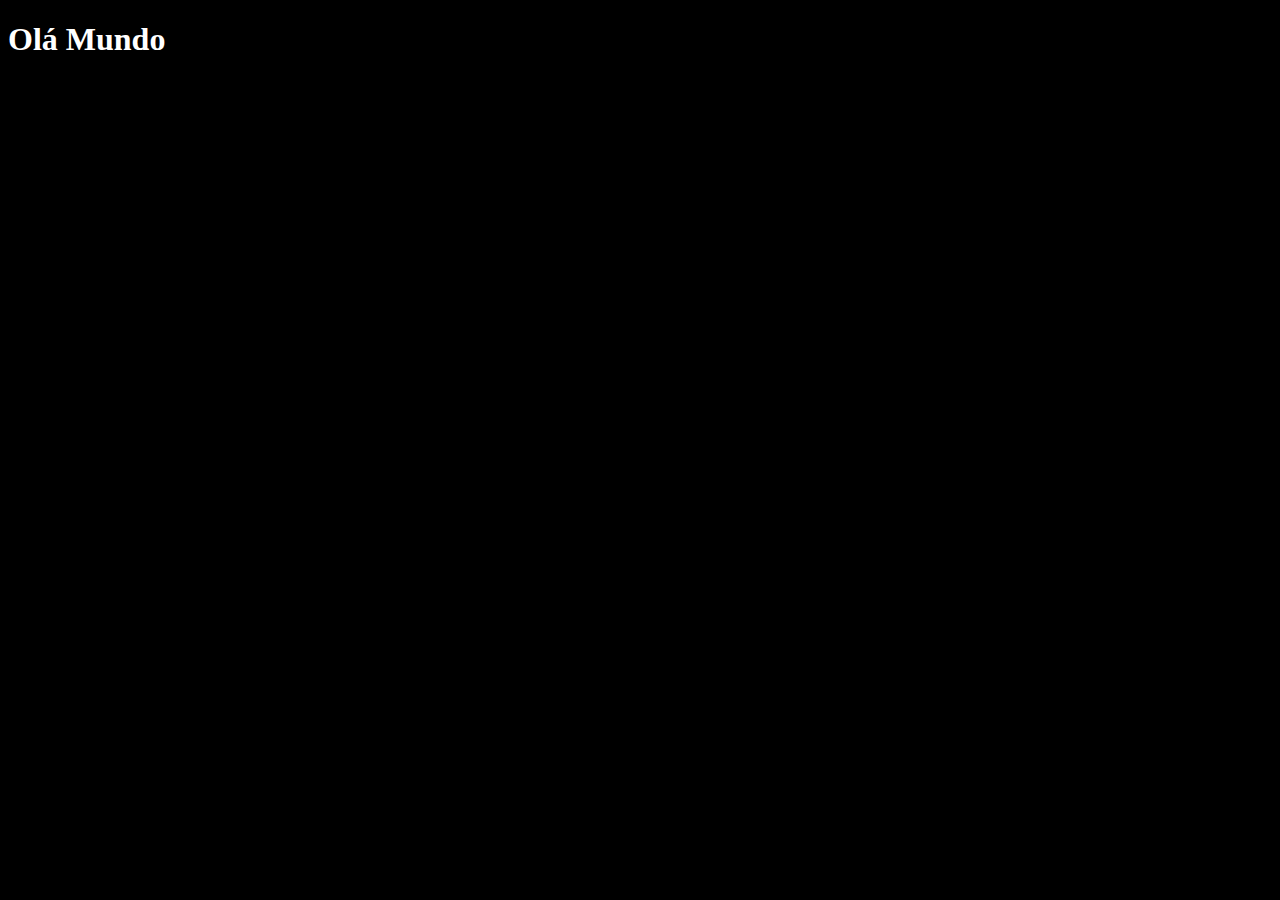
==== index.html @ 540657ef "Criando Index" ====
<!DOCTYPE html>
<html lang="en">
<head>
  <meta charset="UTF-8">
  <meta name="viewport" content="width=device-width, initial-scale=1.0">
  <title>Redes Sociais</title>
  <link rel="shortcut icon" href="favicon.ico" type="image/x-icon">
  <link rel="stylesheet" href="./estilos/style.css">
</head>
<body>
  <h1>Olá Mundo</h1>
</body>
</html>
---- estilos/style.css ----
@import "UFT-8";

body {
  background-color:black;
  color: white;
}
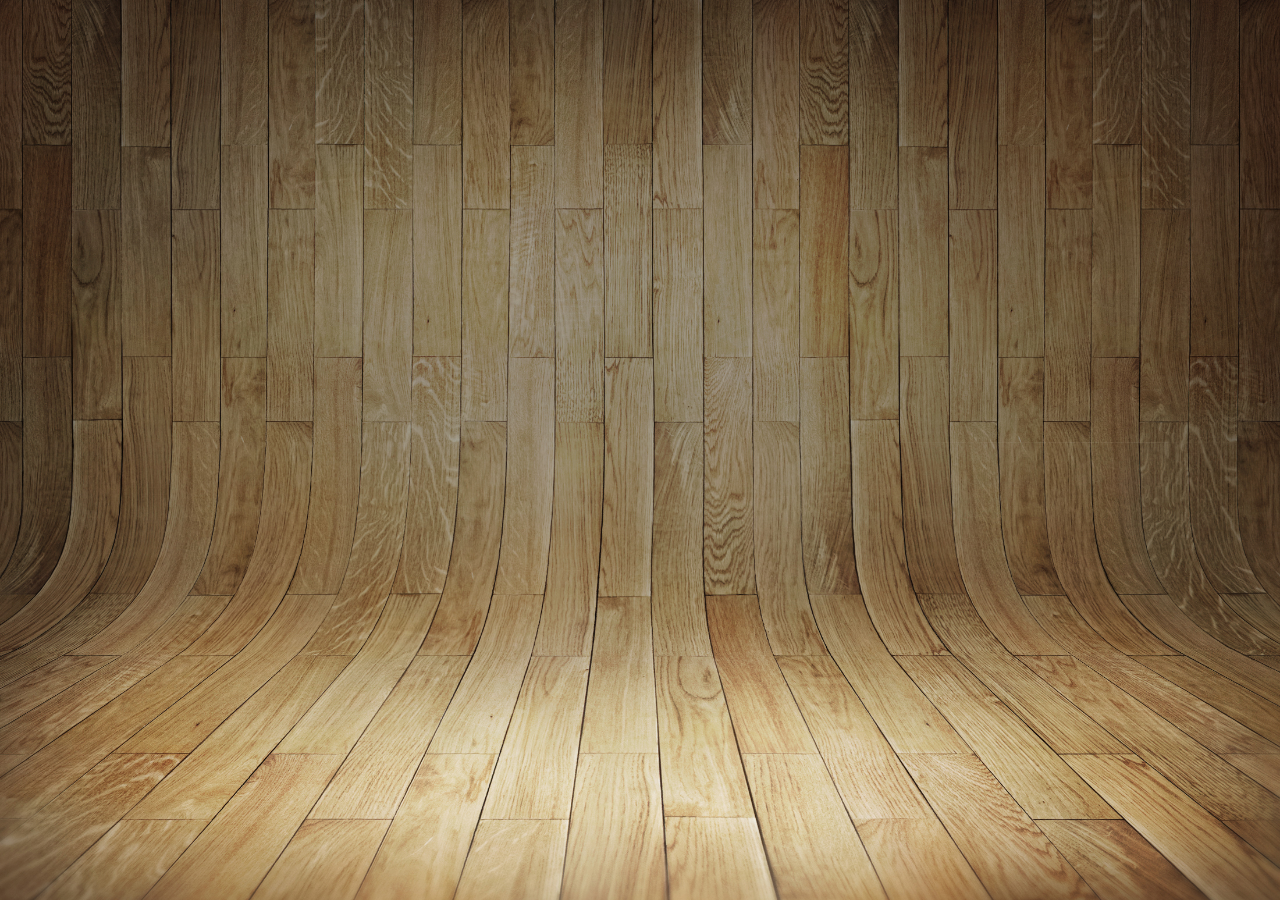
==== commit e94770c2: "Adicionando o background" ====
--- a/index.html
+++ b/index.html
@@ -1,5 +1,5 @@
 <!DOCTYPE html>
-<html lang="en">
+<html lang="pt-br">
 <head>
   <meta charset="UTF-8">
   <meta name="viewport" content="width=device-width, initial-scale=1.0">
@@ -8,6 +8,5 @@
   <link rel="stylesheet" href="./estilos/style.css">
 </head>
 <body>
-  <h1>Olá Mundo</h1>
 </body>
 </html>--- a/estilos/style.css
+++ b/estilos/style.css
@@ -1,6 +1,19 @@
-@import "UFT-8";
+@charset "UFT-8";
+
+* {
+  margin: 0px;
+  padding: 0px;
+  font-family: Arial, Helvetica, sans-serif;
+}
+
+body, html {
+  width: 100vw;
+  height: 100vh;
+  background-color: black;
+}
 
 body {
-  background-color:black;
-  color: white;
+  background: url(../imagens/fundo-madeira.jpg) no-repeat top center;
+  background-size: cover;
+  background-attachment: fixed;
 }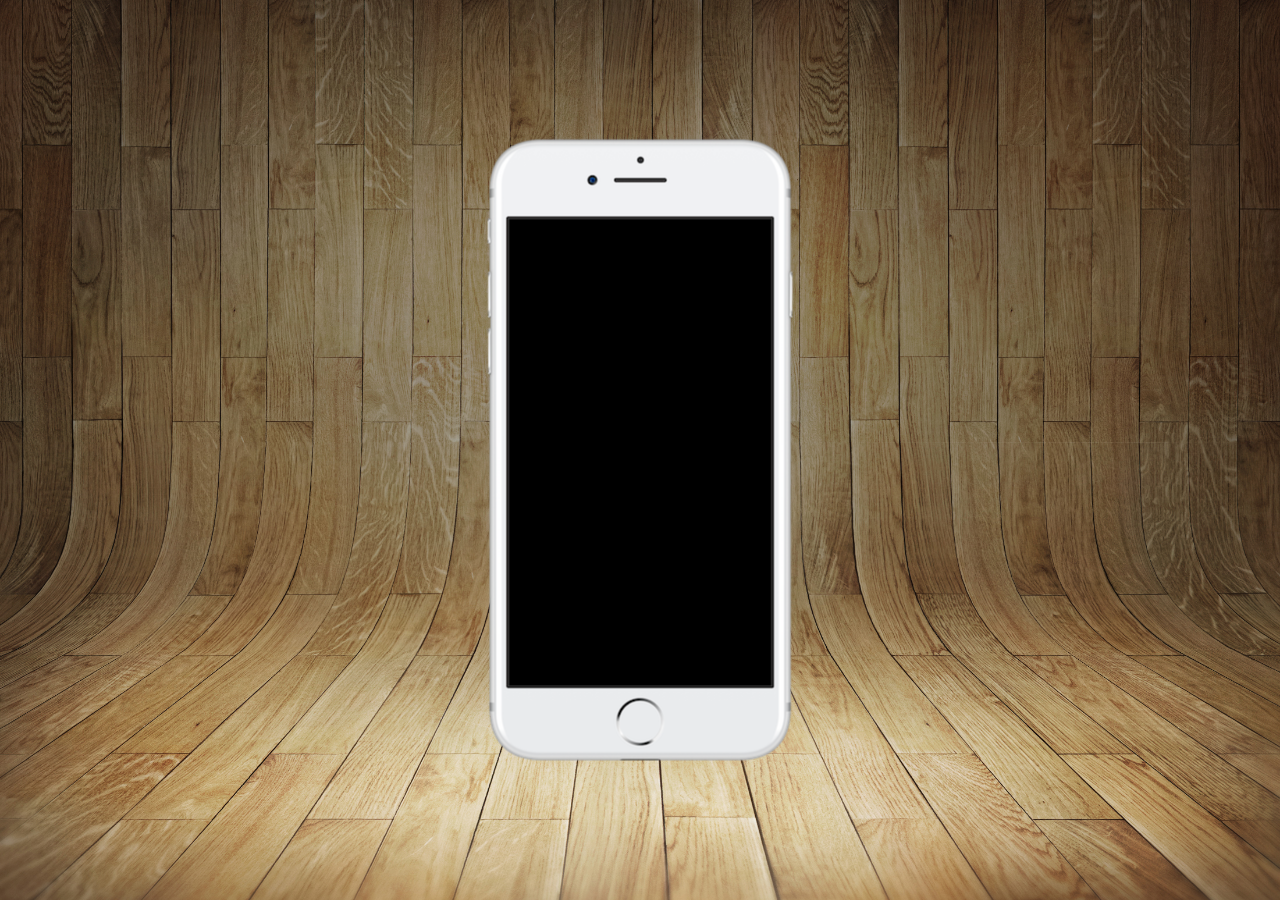
==== commit a05c0c4e: "Adicionando img-celular" ====
--- a/index.html
+++ b/index.html
@@ -8,5 +8,16 @@
   <link rel="stylesheet" href="./estilos/style.css">
 </head>
 <body>
+
+  <main>
+
+    <section id="celular">
+
+    </section>
+    <section id="botoes">
+
+    </section>
+
+  </main>
 </body>
 </html>--- a/estilos/style.css
+++ b/estilos/style.css
@@ -16,4 +16,19 @@
   background: url(../imagens/fundo-madeira.jpg) no-repeat top center;
   background-size: cover;
   background-attachment: fixed;
+}
+
+main {
+  height: 100vh;
+  position: relative;
+}
+
+section#celular{
+  position: absolute;
+  top: 50%;
+  left: 50%;
+  height: 627px;
+  transform: translate(-50%, -50%);
+  width: 311px;
+  background: url(../imagens/frame-iphone.png) no-repeat;
 }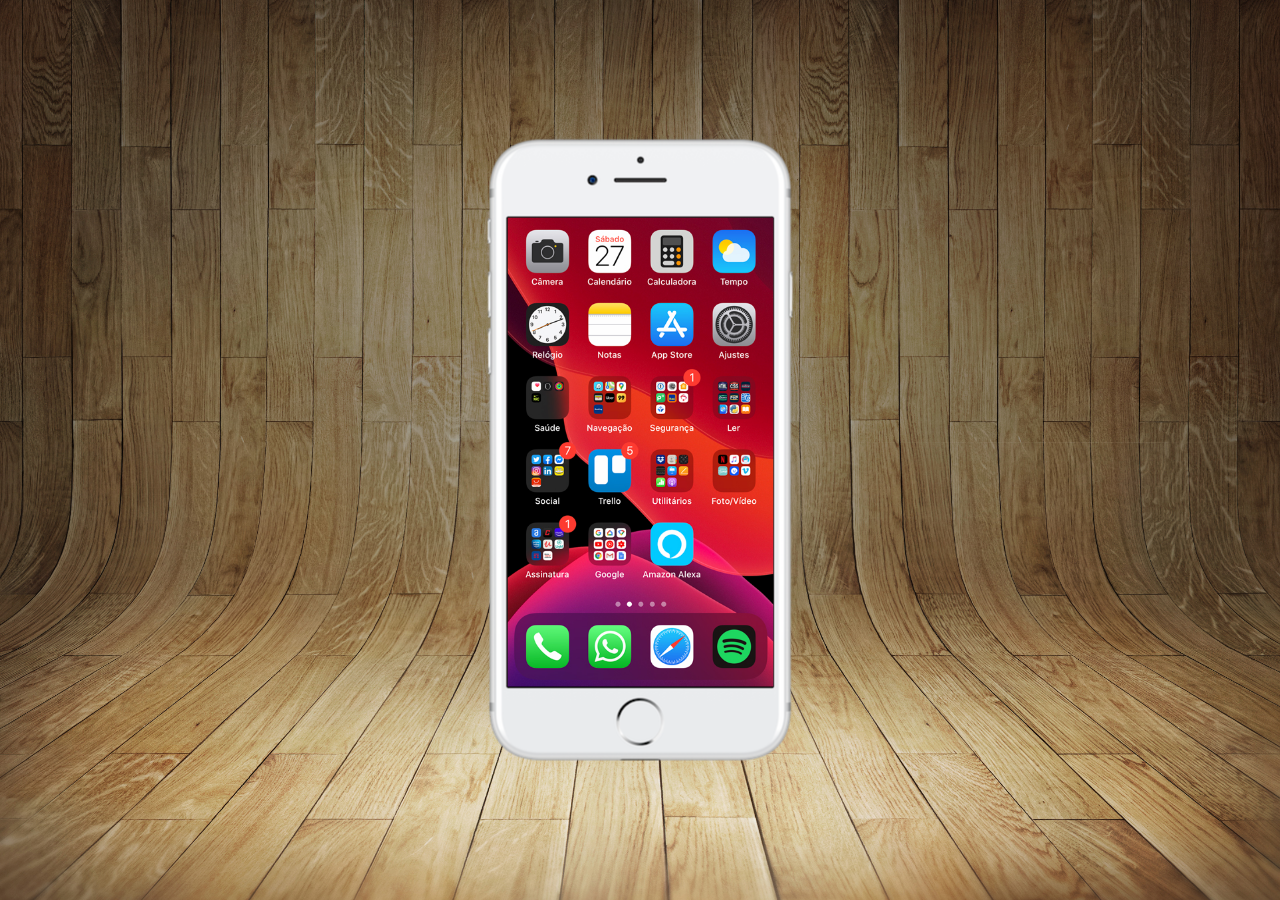
==== commit 8e49fe3c: "Criando a tela home" ====
--- a/index.html
+++ b/index.html
@@ -13,9 +13,10 @@
 
     <section id="celular">
 
+      <iframe src="./iframes/home.html" frameborder="0" name="tela" id="tela"></iframe>
+
     </section>
     <section id="botoes">
-
     </section>
 
   </main>
--- a/estilos/style.css
+++ b/estilos/style.css
@@ -31,4 +31,12 @@
   transform: translate(-50%, -50%);
   width: 311px;
   background: url(../imagens/frame-iphone.png) no-repeat;
+}
+
+iframe#tela {
+  position: relative;
+  top: 81px;
+  left: 23px;
+  width: 266px;
+  height:470px;
 }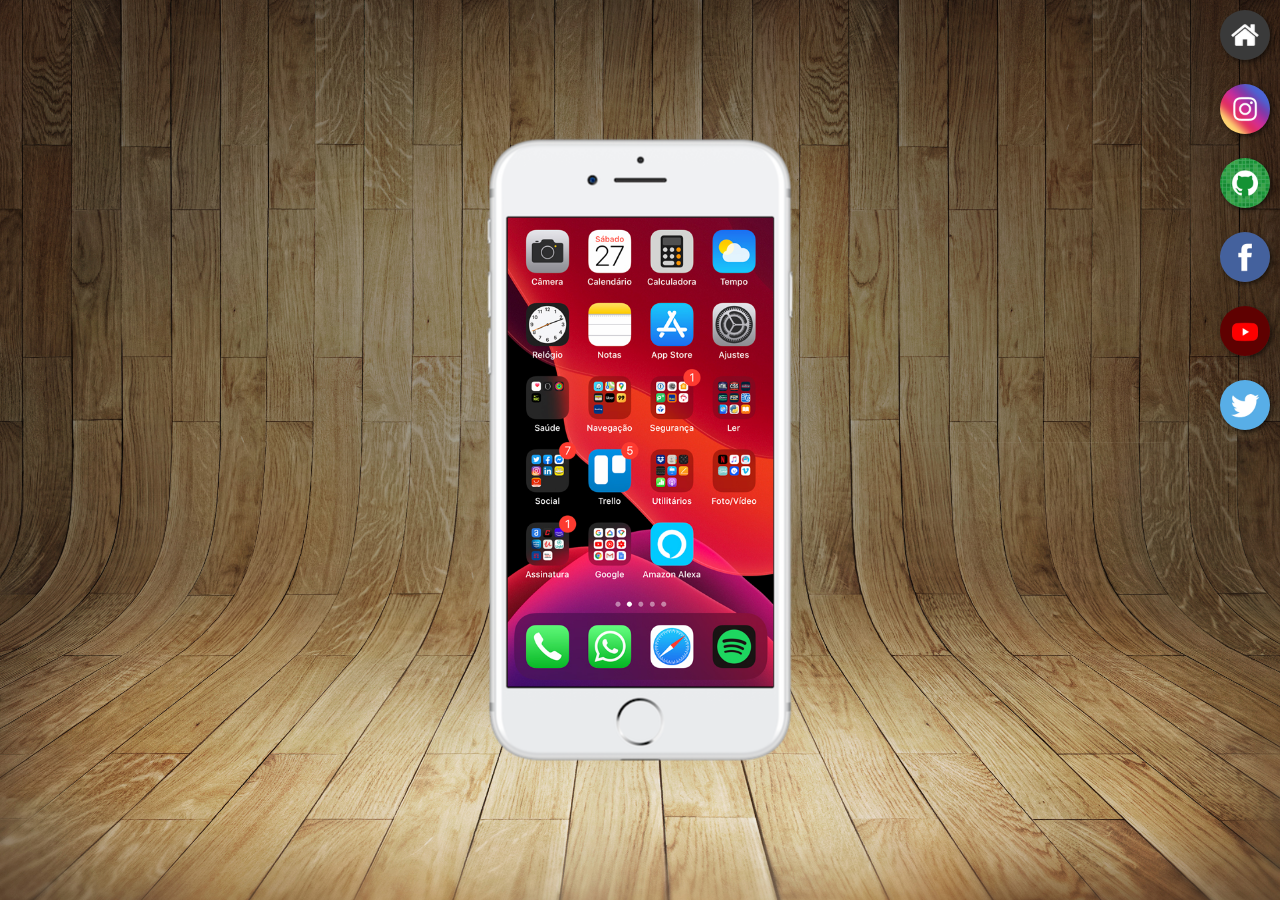
==== commit 57159e44: "Adicionando e estilizando botoes" ====
--- a/index.html
+++ b/index.html
@@ -13,10 +13,18 @@
 
     <section id="celular">
 
-      <iframe src="./iframes/home.html" frameborder="0" name="tela" id="tela"></iframe>
+      <iframe src="./iframes/home.html" frameborder="0" name="tela" id="tela">
+        [ERRO] Navegador não compativel.
+      </iframe>
 
     </section>
     <section id="botoes">
+      <a href="#" target="tela"> <img src="./imagens/logo-home.jpg" alt="home"></a><br>
+      <a href="#" target="tela"><img src="./imagens/logo-instagram.jpg" alt="instagram"></a> <br>
+      <a href="#" target="tela"><img src="./imagens/logo-github.jpg" alt="tela-github"></a> <br>
+      <a href="#" target="tela"><img src="./imagens/logo-facebook.jpg" alt="facebook"></a> <br>
+      <a href="#" target="tela"><img src="./imagens/logo-youtube.jpg" alt=""></a> <br>
+      <a href="#" target="tela"><img src="./imagens/logo-twitter.jpg" alt=""></a>
     </section>
 
   </main>
--- a/estilos/style.css
+++ b/estilos/style.css
@@ -39,4 +39,23 @@
   left: 23px;
   width: 266px;
   height:470px;
+}
+
+section#botoes {
+text-align: right;
+}
+
+section#botoes img {
+  width: 50px;
+  margin: 10px;
+  border-radius: 50%;
+  box-shadow: 2px 2px 5px rgba(0, 0, 0, 0.585);
+  box-sizing: border-box;
+}
+
+section#botoes img:hover {
+  border: 2px solid white;
+  transform: translate(-3px,-3px);
+  box-shadow: 5px 5px 12px rgba(0, 0, 0, 0.604);
+  transition: transform 0.4s, border 0.2s;
 }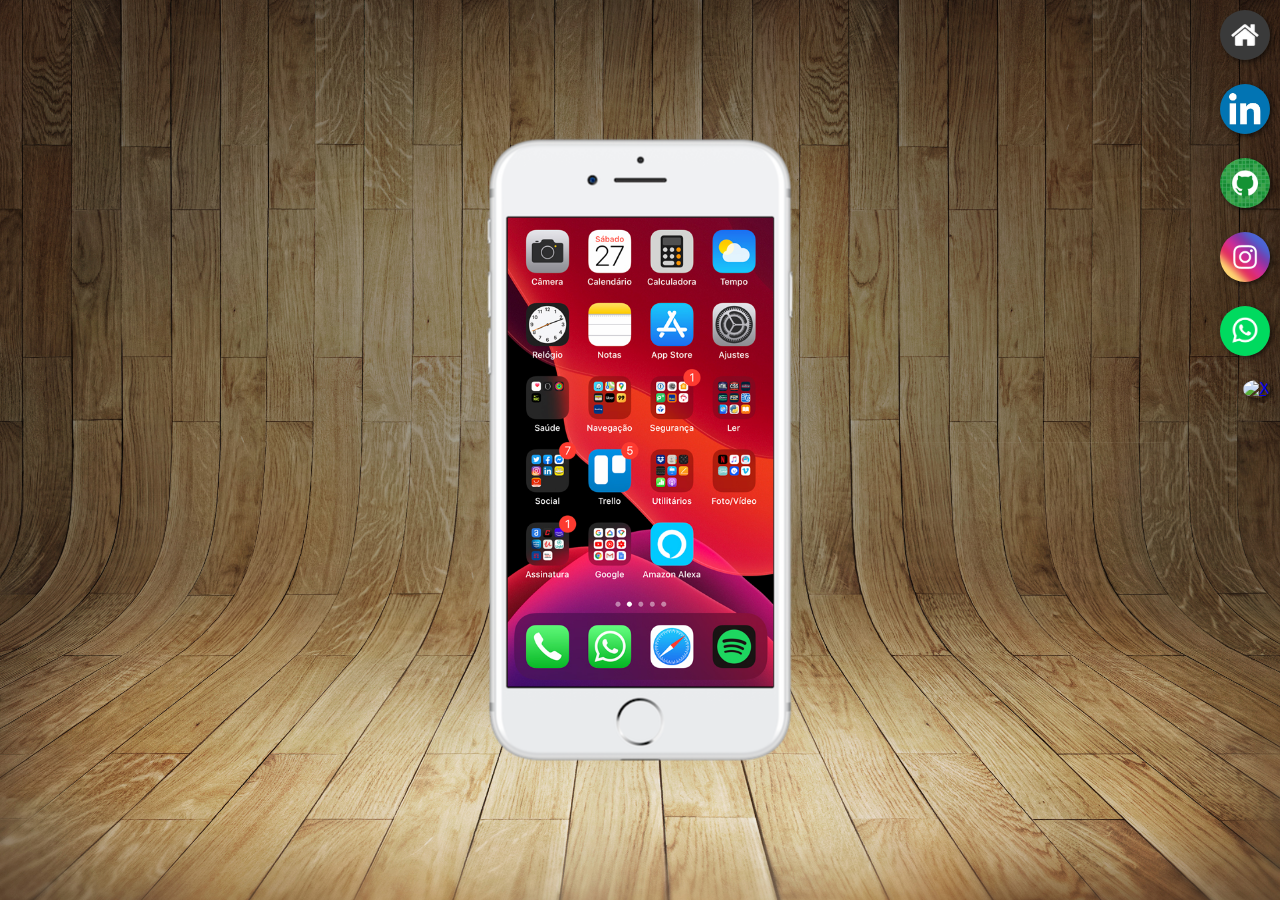
==== commit 5ed4b355: "Projeto Finalizado" ====
--- a/index.html
+++ b/index.html
@@ -19,12 +19,12 @@
 
     </section>
     <section id="botoes">
-      <a href="#" target="tela"> <img src="./imagens/logo-home.jpg" alt="home"></a><br>
-      <a href="#" target="tela"><img src="./imagens/logo-instagram.jpg" alt="instagram"></a> <br>
-      <a href="#" target="tela"><img src="./imagens/logo-github.jpg" alt="tela-github"></a> <br>
-      <a href="#" target="tela"><img src="./imagens/logo-facebook.jpg" alt="facebook"></a> <br>
-      <a href="#" target="tela"><img src="./imagens/logo-youtube.jpg" alt=""></a> <br>
-      <a href="#" target="tela"><img src="./imagens/logo-twitter.jpg" alt=""></a>
+      <a href="iframes/home.html" target="tela"> <img src="./imagens/logo-home.jpg" alt="home"></a><br>
+      <a href="iframes/Likedin.html" target="tela" > <img src="./imagens/i490027.jpeg" alt="Likedin"></a> <br>
+      <a href="iframes/github.html" target="tela"><img src="./imagens/logo-github.jpg" alt="tela-github"></a> <br>
+      <a href="iframes/instagram.html" target="tela"><img src="./imagens/logo-instagram.jpg" alt="instagram"></a> <br>
+      <a href="./iframes/whatsapp.html" target="tela"><img src="./imagens/whatsapp-icon-512x511-cfemecku.png" alt="WhatsApp"></a> <br>
+      <a href="./iframes/x.html" target="tela"><img src=".//imagens/X-logo.jpg" alt="X"></a>
     </section>
 
   </main>
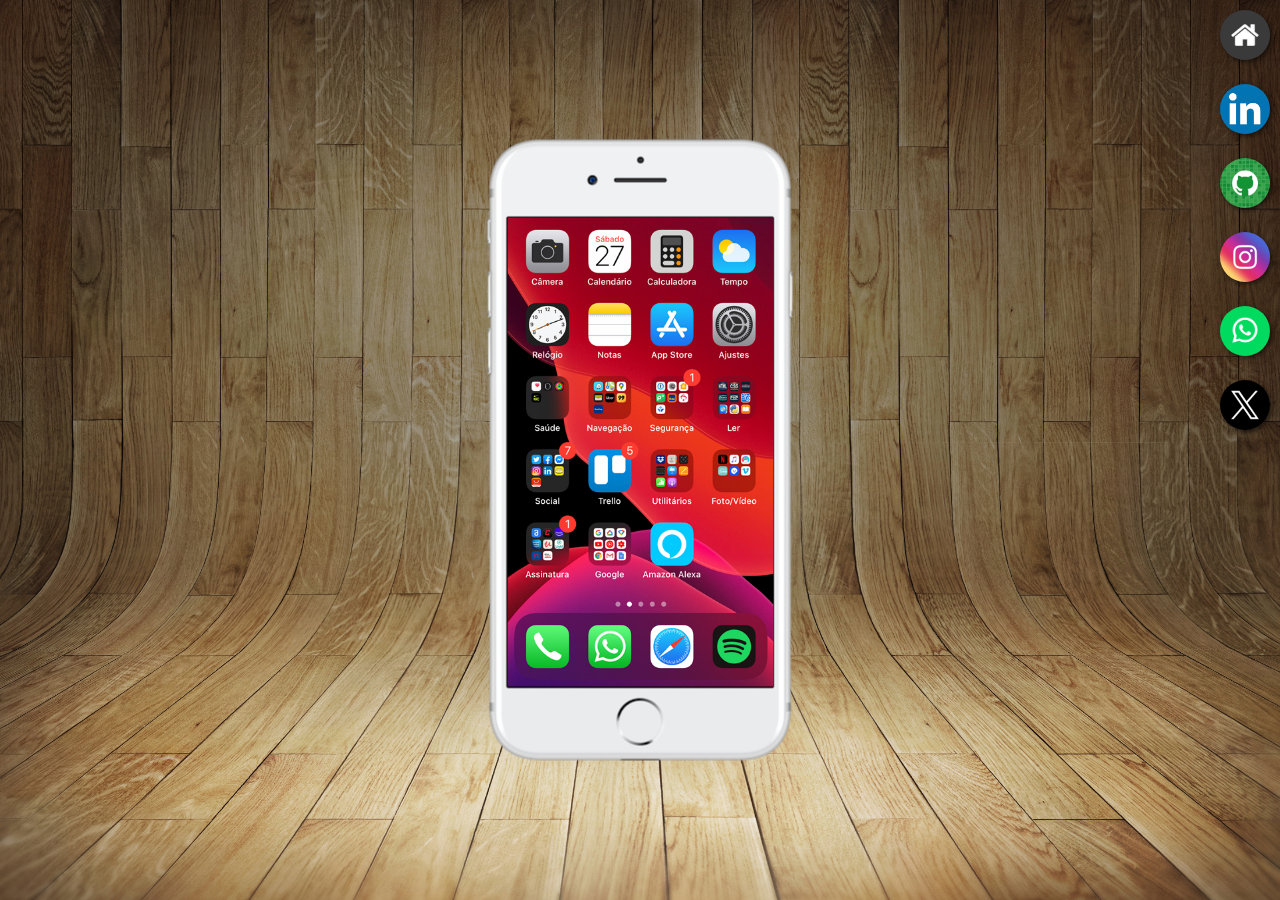
==== commit fd1841e7: "Correcoes" ====
--- a/index.html
+++ b/index.html
@@ -24,7 +24,7 @@
       <a href="iframes/github.html" target="tela"><img src="./imagens/logo-github.jpg" alt="tela-github"></a> <br>
       <a href="iframes/instagram.html" target="tela"><img src="./imagens/logo-instagram.jpg" alt="instagram"></a> <br>
       <a href="./iframes/whatsapp.html" target="tela"><img src="./imagens/whatsapp-icon-512x511-cfemecku.png" alt="WhatsApp"></a> <br>
-      <a href="./iframes/x.html" target="tela"><img src=".//imagens/X-logo.jpg" alt="X"></a>
+     <a href="./iframes/x.html" target="tela"><img src="./imagens/X_logo.jpg" alt="WhatsApp"></a>
     </section>
 
   </main>
